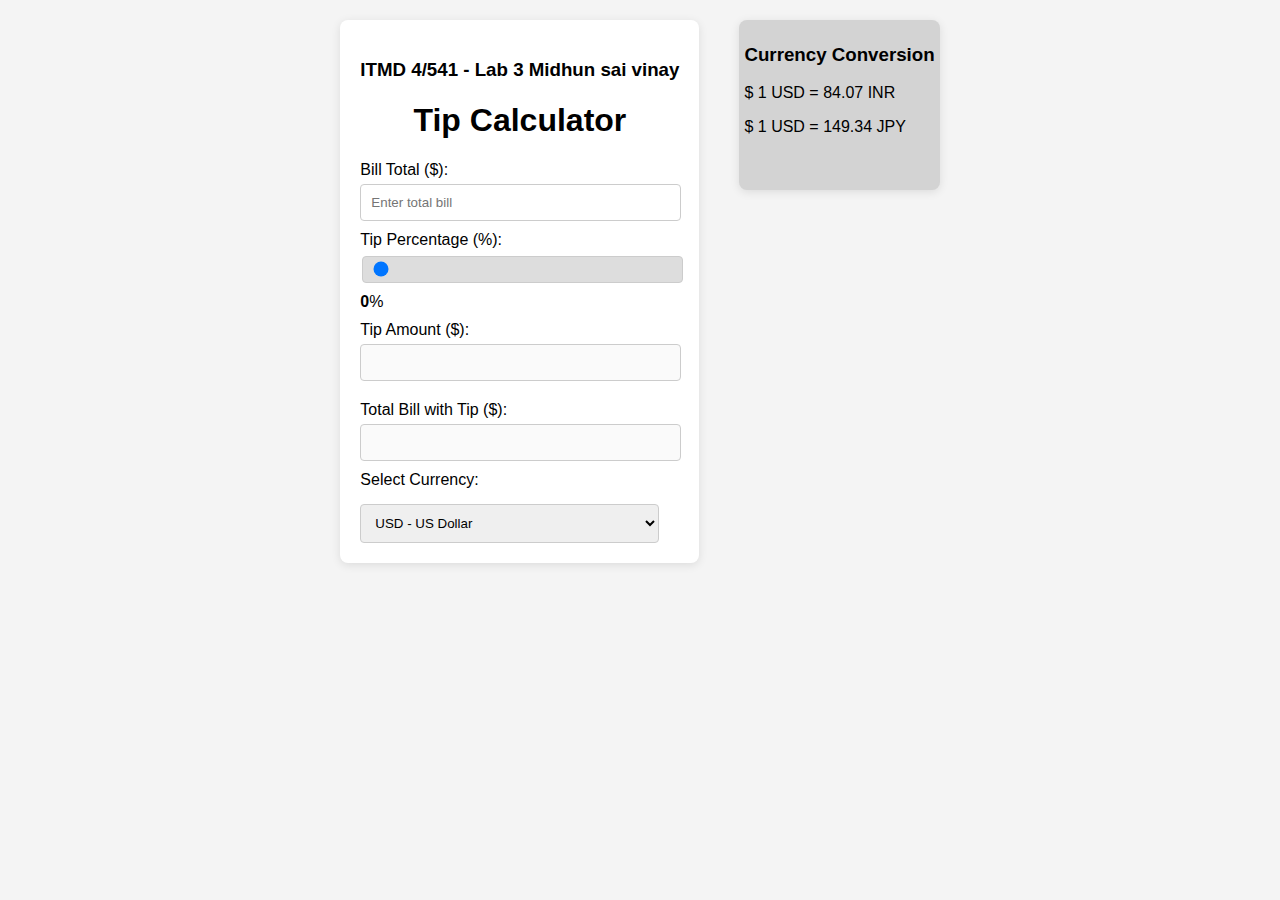
==== lab3/index.html @ cefbf13f "final" ====
<!DOCTYPE html>
<html lang="en">
<head>
    <meta charset="UTF-8">
    <meta name="viewport" content="width=device-width, initial-scale=1.0">
    <title>Simple Tip Calculator</title>
    <link rel="stylesheet" href="style.css">
</head>
<body>
    
    <div class="container">
        <h3>ITMD 4/541 - Lab 3 Midhun sai vinay</h3>
        <h1>Tip Calculator</h1>
        
        <form id="tipForm">
            <label for="billTotal">Bill Total ($):</label>
            <input type="text" id="billTotal" placeholder="Enter total bill">
            
            <br>
            <label for="tipSlider">Tip Percentage (%):</label>
            <input type="range" id="tipSlider" min="0" max="100" value="0">
            <span id="tipPercentageDisplay">0</span>%
            

            <label for="tipAmount">Tip Amount ($):</label>
            <input type="text" id="tipAmount" disabled><br>
            
            <div id="errorMessage" class="error-message"></div>
            
            <label for="totalWithTip">Total Bill with Tip ($):</label>
            <input type="text" id="totalWithTip" disabled>
            
            
            <label for="currency">Select Currency:</label>
            <select id="currency">
                <option value="USD">USD - US Dollar</option>
                <option value="INR">INR - Indian Rupee</option>
                <option value="JPY">JPY - Japanese Yen</option>
            </select>
            <br>
        </form>
        
        
    </div>
    
    <div class="currency-exchange">
        <h3>Currency Conversion</h3>
        <p>$ 1 USD = 84.07 INR</p>
        <p>$ 1 USD = 149.34 JPY</p>
        
    </div>
    <script src="script.js"></script>
</body>
</html>
---- lab3/style.css ----
body {
    font-family: Arial, sans-serif;
    background-color: #f4f4f4;
    margin: 0;
    padding: 20px;
    display: flex; 
    justify-content: center; 
}

.container {
    background-color: #fff;
    padding: 20px;
    border-radius: 8px;
    box-shadow: 0 2px 10px rgba(0, 0, 0, 0.1);
    max-width: 400px;
    margin-right: 20px; 
}
.currency-exchange {
    padding: 5px;  
    border-radius: 8px;
    box-shadow: 0 2px 10px rgba(0, 0, 0, 0.1);
    background-color: lightgray; 
    max-width: 540px; 
    max-height: 160px;
    display: inline-block;
    margin-left: 20px; 
    white-space: nowrap; /* Prevent line breaks */
    overflow: hidden;    /* Hide overflowed content */
    text-overflow: ellipsis; /* Optional: Adds "..." for overflowed text */
}




h1, h3 {
    text-align: center;
}

label {
    display: block;
    margin: 10px 0 5px;
}

input[type="text"], input[type="range"], select {
    width: calc(100% - 20px);
    padding: 10px;
    border: 1px solid #ccc;
    border-radius: 4px;
}

input[type="range"] {
    -webkit-appearance: none;
    background: #ddd;
    border-radius: 4px;
    height: 5px;
    margin-bottom: 10px;
    flex-grow: 1;
}

input[type="range"]::-webkit-slider-thumb,
input[type="range"]::-moz-range-thumb {
    width: 15px;
    height: 15px;
    background: #4CAF50;
    border-radius: 50%;
    cursor: pointer;
}

.tip-slider-container {
    display: flex;
    align-items: center;
    gap: 10px;
}

.error-message {
    color: red;            
    margin: 20px 0;       
}

#currency {
    margin-top: 10px;
}

#tipPercentageDisplay {
    font-weight: bold;
    min-width: 25px;
    text-align: center;
}

/* Mobile responsiveness */
@media (max-width: 600px) {
    h1 {
        font-size: 1.5rem;
    }

    .container, .currency-exchange {
        padding: 15px;
        max-width: 100%; 
    }

    input[type="text"], select, input[type="range"] {
        font-size: 0.9rem;
    }
}
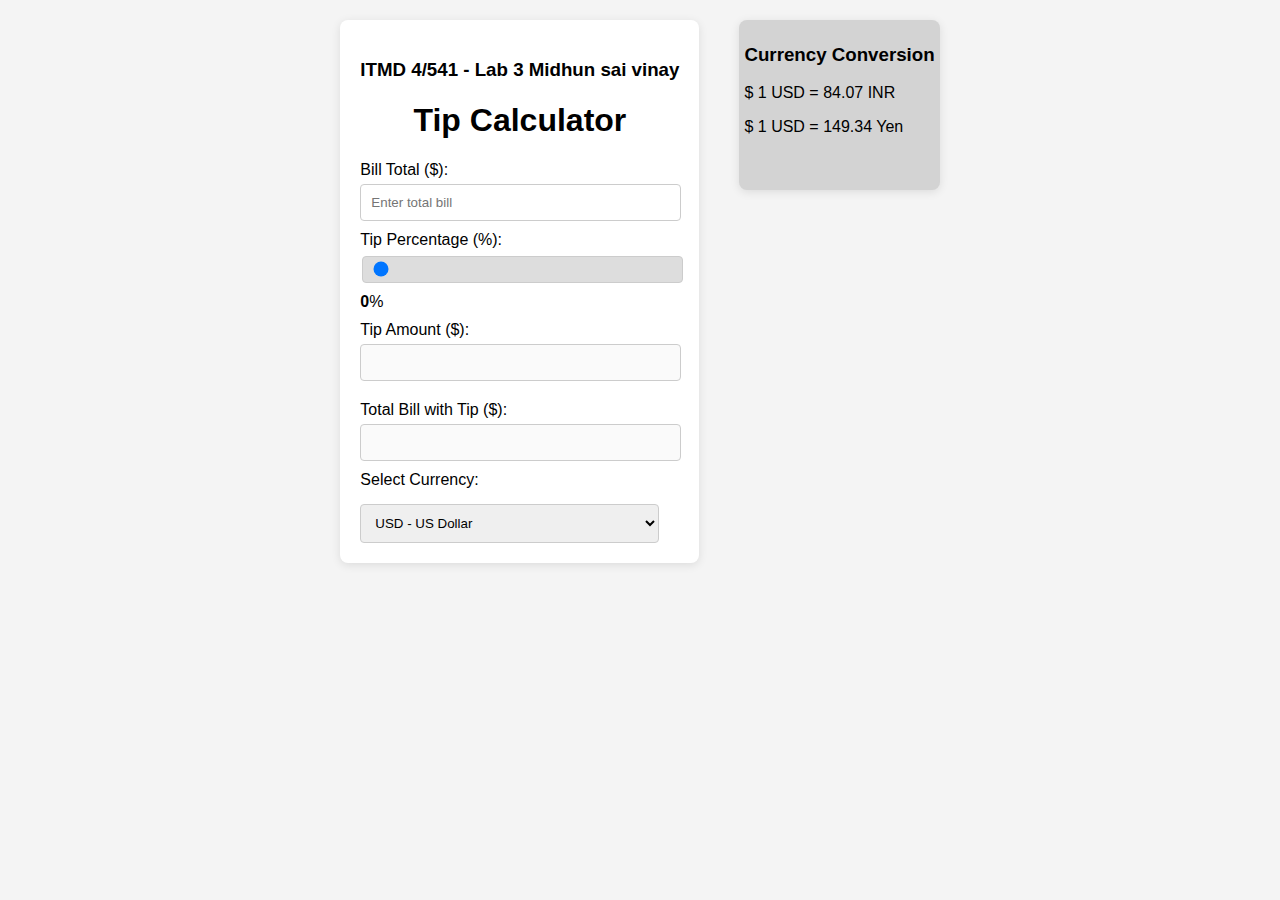
==== commit 341e40ae: "final" ====
--- a/lab3/index.html
+++ b/lab3/index.html
@@ -46,7 +46,7 @@
     <div class="currency-exchange">
         <h3>Currency Conversion</h3>
         <p>$ 1 USD = 84.07 INR</p>
-        <p>$ 1 USD = 149.34 JPY</p>
+        <p>$ 1 USD = 149.34 Yen</p>
         
     </div>
     <script src="script.js"></script>
--- a/lab3/style.css
+++ b/lab3/style.css
@@ -24,9 +24,7 @@
     max-height: 160px;
     display: inline-block;
     margin-left: 20px; 
-    white-space: nowrap; /* Prevent line breaks */
-    overflow: hidden;    /* Hide overflowed content */
-    text-overflow: ellipsis; /* Optional: Adds "..." for overflowed text */
+    white-space: nowrap; 
 }
 
 
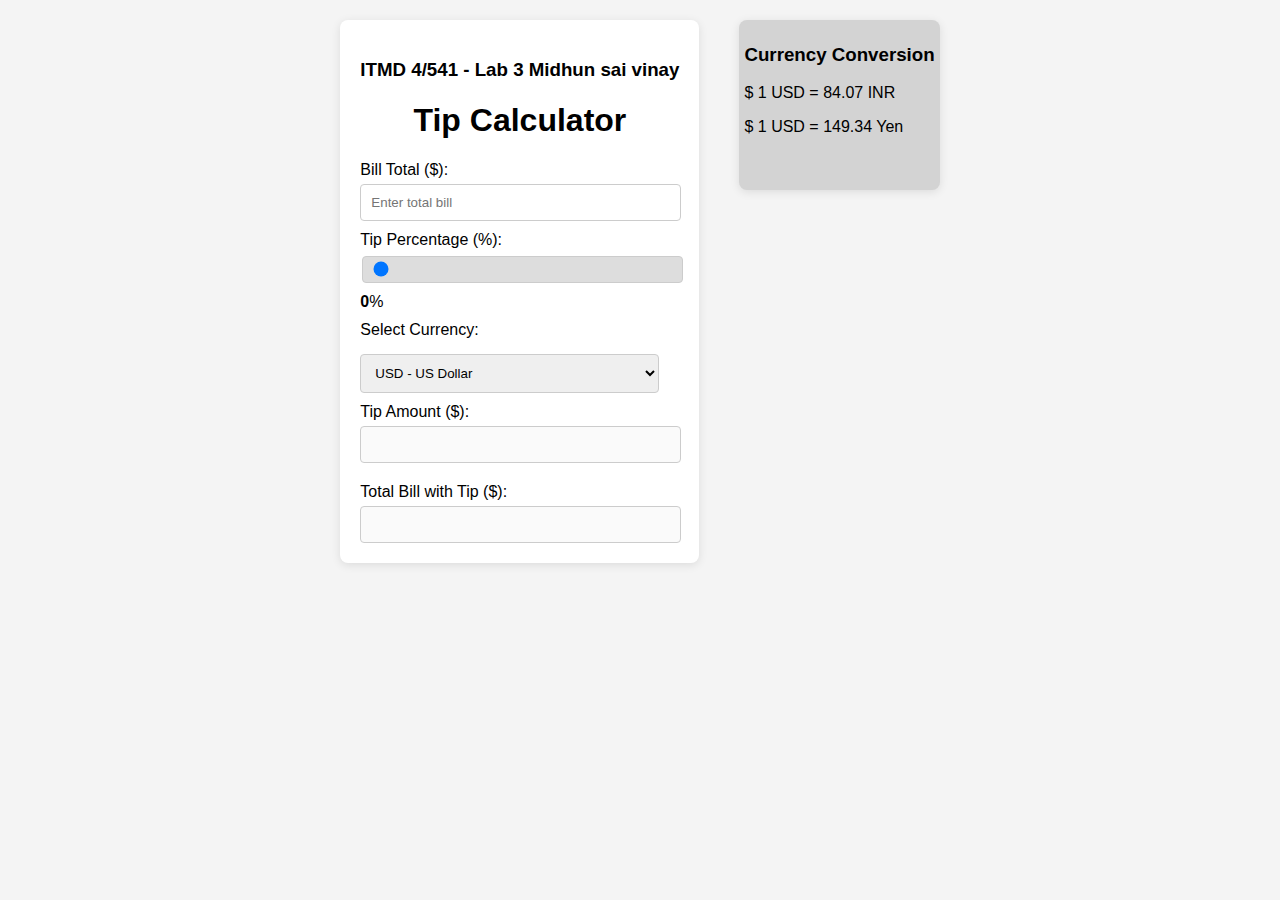
==== commit ff8024a7: "final" ====
--- a/lab3/index.html
+++ b/lab3/index.html
@@ -20,6 +20,14 @@
             <label for="tipSlider">Tip Percentage (%):</label>
             <input type="range" id="tipSlider" min="0" max="100" value="0">
             <span id="tipPercentageDisplay">0</span>%
+            <br>
+            <label for="currency">Select Currency:</label>
+            <select id="currency">
+                <option value="USD">USD - US Dollar</option>
+                <option value="INR">INR - Indian Rupee</option>
+                <option value="JPY">JPY - Japanese Yen</option>
+            </select>
+            <br>
             
 
             <label for="tipAmount">Tip Amount ($):</label>
@@ -31,13 +39,7 @@
             <input type="text" id="totalWithTip" disabled>
             
             
-            <label for="currency">Select Currency:</label>
-            <select id="currency">
-                <option value="USD">USD - US Dollar</option>
-                <option value="INR">INR - Indian Rupee</option>
-                <option value="JPY">JPY - Japanese Yen</option>
-            </select>
-            <br>
+            
         </form>
         
         
--- a/lab3/style.css
+++ b/lab3/style.css
@@ -87,16 +87,38 @@
 
 /* Mobile responsiveness */
 @media (max-width: 600px) {
+    body {
+        display: flex;
+        justify-content: center;
+        align-items: center;
+        padding: 10px;
+        flex-direction: column; /* Stack container and currency-exchange vertically */
+    }
+
     h1 {
         font-size: 1.5rem;
     }
 
-    .container, .currency-exchange {
+    .container {
         padding: 15px;
-        max-width: 100%; 
+        max-width: 100%;
+        margin: 0 auto;
+        display: flex;
+        flex-direction: column;
+        align-items: center;
+    }
+
+    /* Show currency exchange below tip calculator on mobile */
+    .currency-exchange {
+        display: block;
+        margin: 20px 0;  /* Add margin for spacing between sections */
+        width: 100%;     /* Make it full-width for smaller devices */
+        max-width: 100%; /* Ensure it doesn't overflow on small screens */
     }
 
     input[type="text"], select, input[type="range"] {
         font-size: 0.9rem;
+        width: 100%;
+        box-sizing: border-box;
     }
-}
+}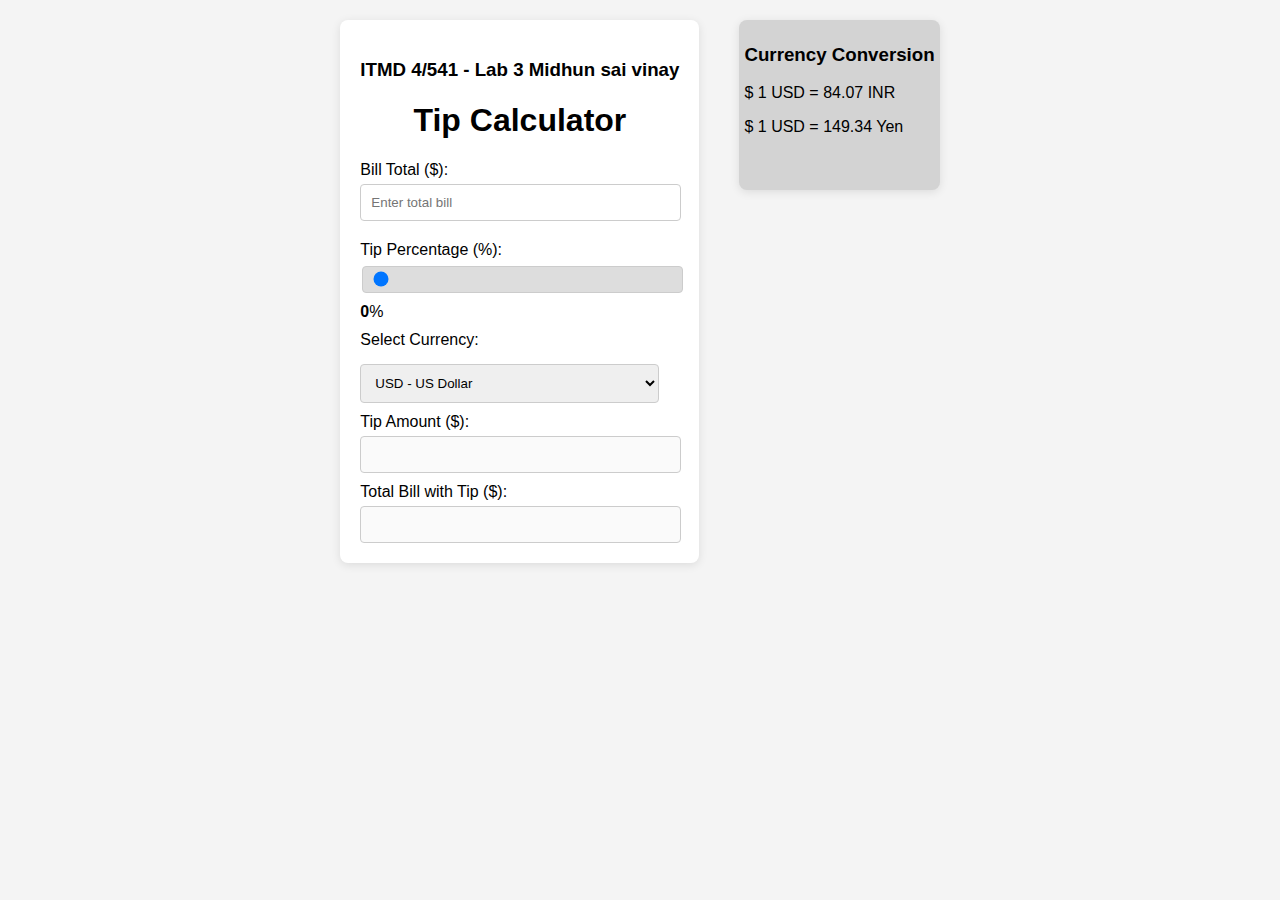
==== commit 35300517: "final" ====
--- a/lab3/index.html
+++ b/lab3/index.html
@@ -17,6 +17,7 @@
             <input type="text" id="billTotal" placeholder="Enter total bill">
             
             <br>
+            <div id="errorMessage" class="error-message"></div>
             <label for="tipSlider">Tip Percentage (%):</label>
             <input type="range" id="tipSlider" min="0" max="100" value="0">
             <span id="tipPercentageDisplay">0</span>%
@@ -33,7 +34,7 @@
             <label for="tipAmount">Tip Amount ($):</label>
             <input type="text" id="tipAmount" disabled><br>
             
-            <div id="errorMessage" class="error-message"></div>
+            
             
             <label for="totalWithTip">Total Bill with Tip ($):</label>
             <input type="text" id="totalWithTip" disabled>
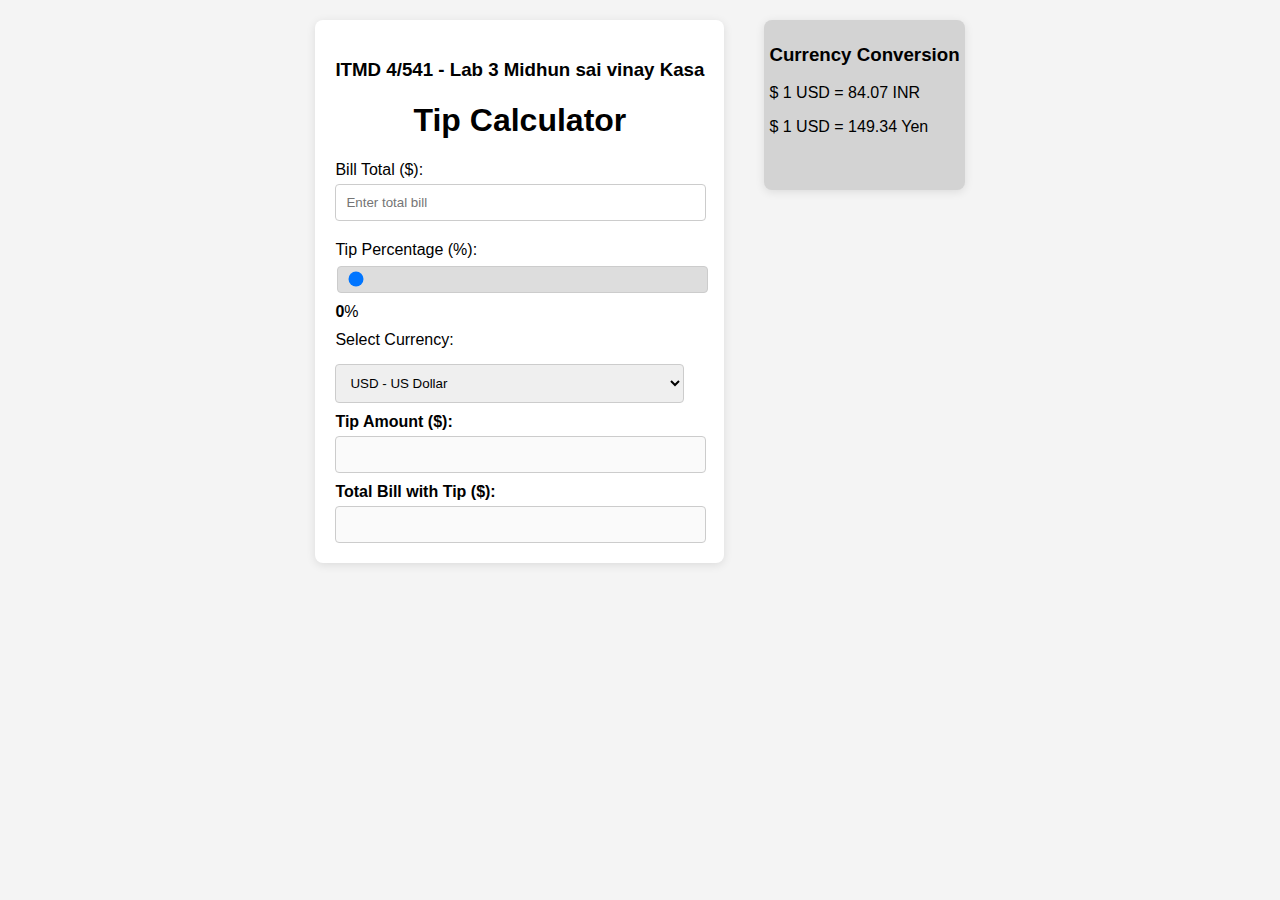
==== commit 68087897: "html change" ====
--- a/lab3/index.html
+++ b/lab3/index.html
@@ -9,7 +9,7 @@
 <body>
     
     <div class="container">
-        <h3>ITMD 4/541 - Lab 3 Midhun sai vinay</h3>
+        <h3>ITMD 4/541 - Lab 3 Midhun sai vinay Kasa</h3>
         <h1>Tip Calculator</h1>
         
         <form id="tipForm">
@@ -31,12 +31,12 @@
             <br>
             
 
-            <label for="tipAmount">Tip Amount ($):</label>
-            <input type="text" id="tipAmount" disabled><br>
+            <label for="tipAmount"><strong>Tip Amount ($):</strong></label>
+            <strong></strong><input type="text" id="tipAmount" disabled></strong><br>
             
             
             
-            <label for="totalWithTip">Total Bill with Tip ($):</label>
+            <label for="totalWithTip"><strong>Total Bill with Tip ($):</strong></label>
             <input type="text" id="totalWithTip" disabled>
             
             
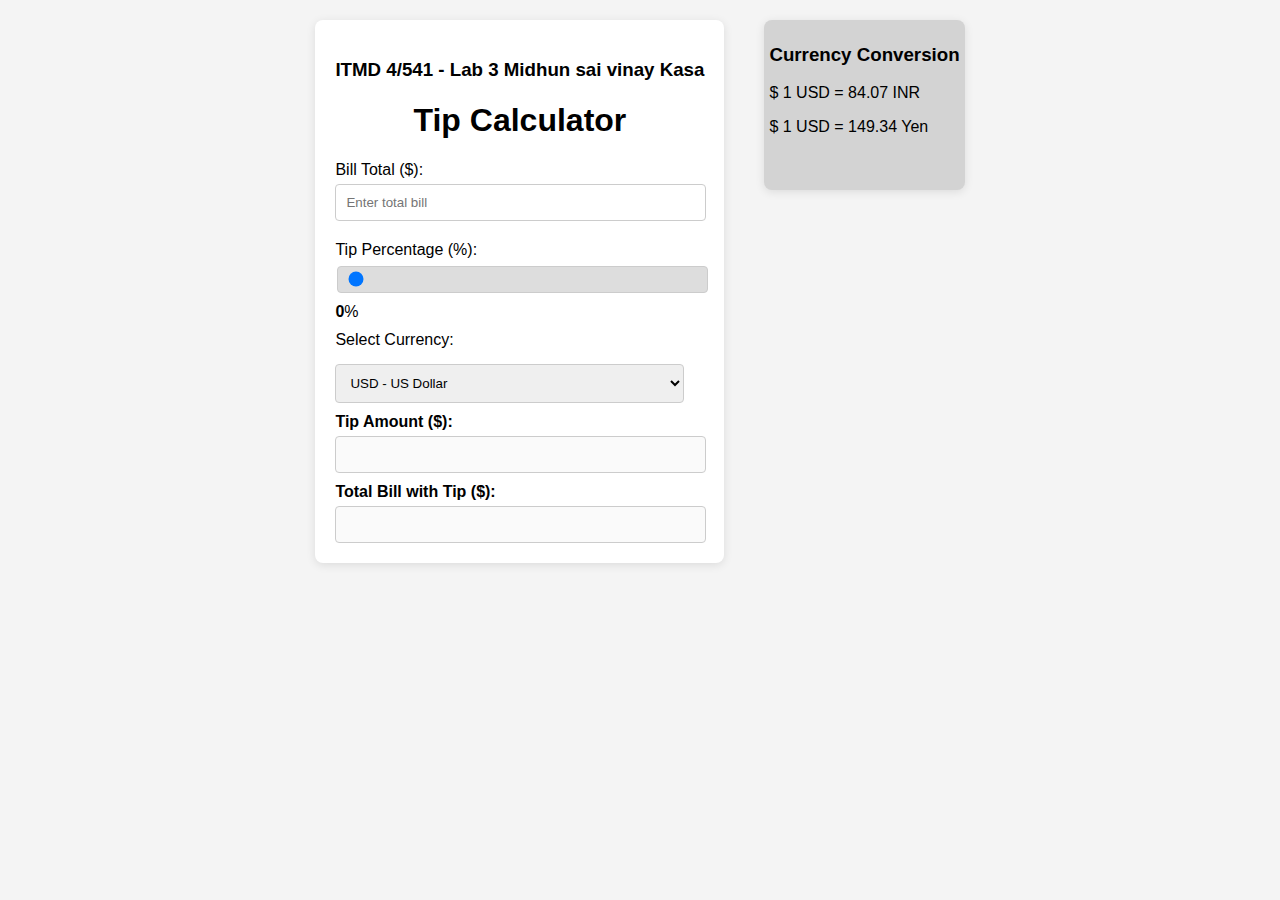
==== commit 678a16fe: "html" ====
--- a/lab3/index.html
+++ b/lab3/index.html
@@ -32,7 +32,7 @@
             
 
             <label for="tipAmount"><strong>Tip Amount ($):</strong></label>
-            <strong></strong><input type="text" id="tipAmount" disabled></strong><br>
+            <strong><input type="text" id="tipAmount" disabled></strong><br>
             
             
             
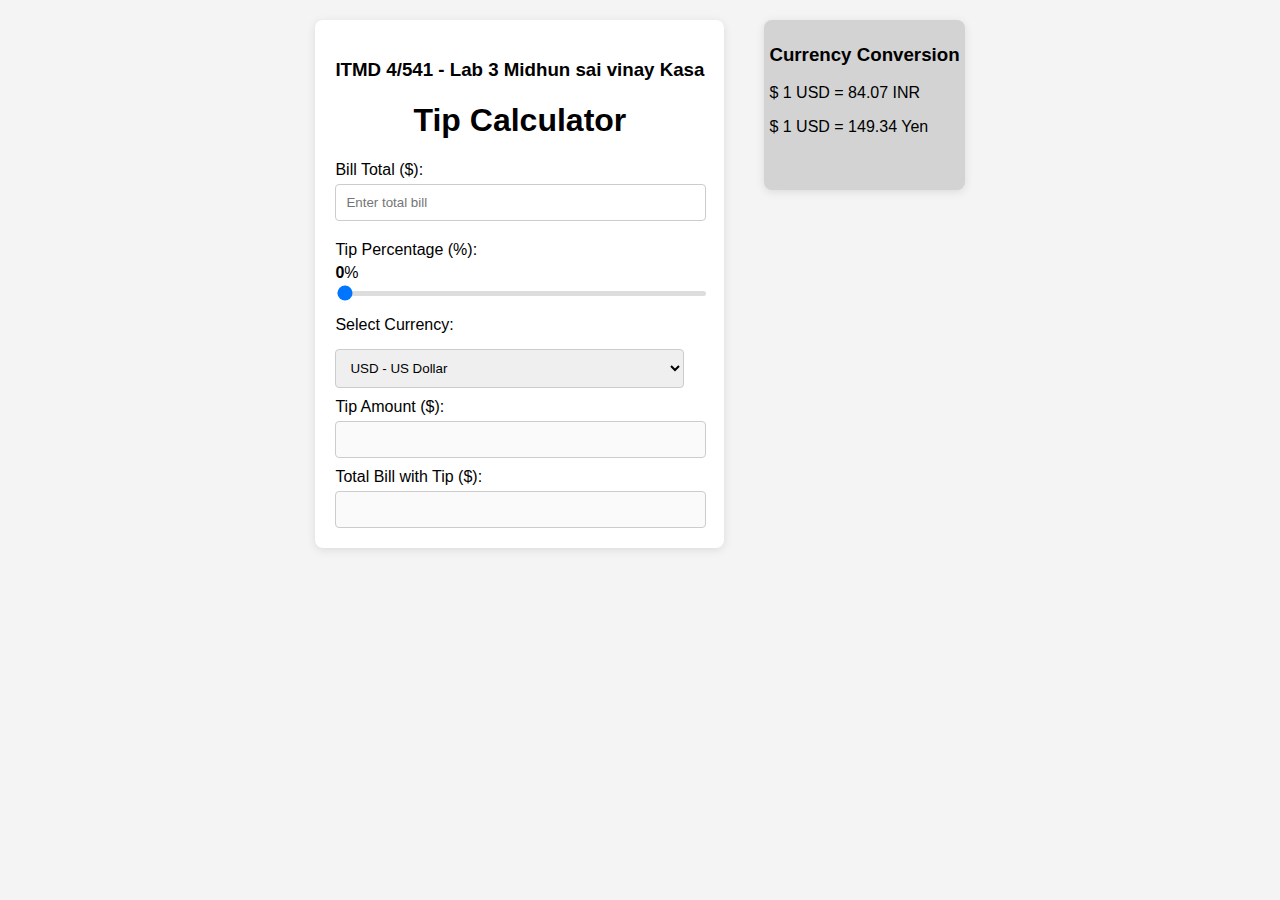
==== commit 46115aa8: "modified html" ====
--- a/lab3/index.html
+++ b/lab3/index.html
@@ -19,8 +19,9 @@
             <br>
             <div id="errorMessage" class="error-message"></div>
             <label for="tipSlider">Tip Percentage (%):</label>
+            <span id="tipPercentageDisplay">0</span>%
             <input type="range" id="tipSlider" min="0" max="100" value="0">
-            <span id="tipPercentageDisplay">0</span>%
+            
             <br>
             <label for="currency">Select Currency:</label>
             <select id="currency">
@@ -31,13 +32,13 @@
             <br>
             
 
-            <label for="tipAmount"><strong>Tip Amount ($):</strong></label>
-            <strong><input type="text" id="tipAmount" disabled></strong><br>
+            <label for="tipAmount">Tip Amount ($):</label>
+            <strong><input type="text" id="tipAmount" disabled style="font-weight: bold;"></strong><br>
             
             
             
-            <label for="totalWithTip"><strong>Total Bill with Tip ($):</strong></label>
-            <input type="text" id="totalWithTip" disabled>
+            <label for="totalWithTip">Total Bill with Tip ($):</label>
+            <input type="text" id="totalWithTip" disabled style="font-weight: bold;">
             
             
             
--- a/lab3/style.css
+++ b/lab3/style.css
@@ -15,6 +15,7 @@
     max-width: 400px;
     margin-right: 20px; 
 }
+
 .currency-exchange {
     padding: 5px;  
     border-radius: 8px;
@@ -27,9 +28,6 @@
     white-space: nowrap; 
 }
 
-
-
-
 h1, h3 {
     text-align: center;
 }
@@ -39,7 +37,7 @@
     margin: 10px 0 5px;
 }
 
-input[type="text"], input[type="range"], select {
+input[type="text"], select {
     width: calc(100% - 20px);
     padding: 10px;
     border: 1px solid #ccc;
@@ -47,12 +45,12 @@
 }
 
 input[type="range"] {
+    width: 100%; /* Make the range input take full width */
+    height: 5px; /* Maintain height for slimness */
     -webkit-appearance: none;
     background: #ddd;
     border-radius: 4px;
-    height: 5px;
     margin-bottom: 10px;
-    flex-grow: 1;
 }
 
 input[type="range"]::-webkit-slider-thumb,
@@ -68,6 +66,7 @@
     display: flex;
     align-items: center;
     gap: 10px;
+    width: 100%; /* Ensure the container takes full width */
 }
 
 .error-message {
@@ -121,4 +120,4 @@
         width: 100%;
         box-sizing: border-box;
     }
-}+}
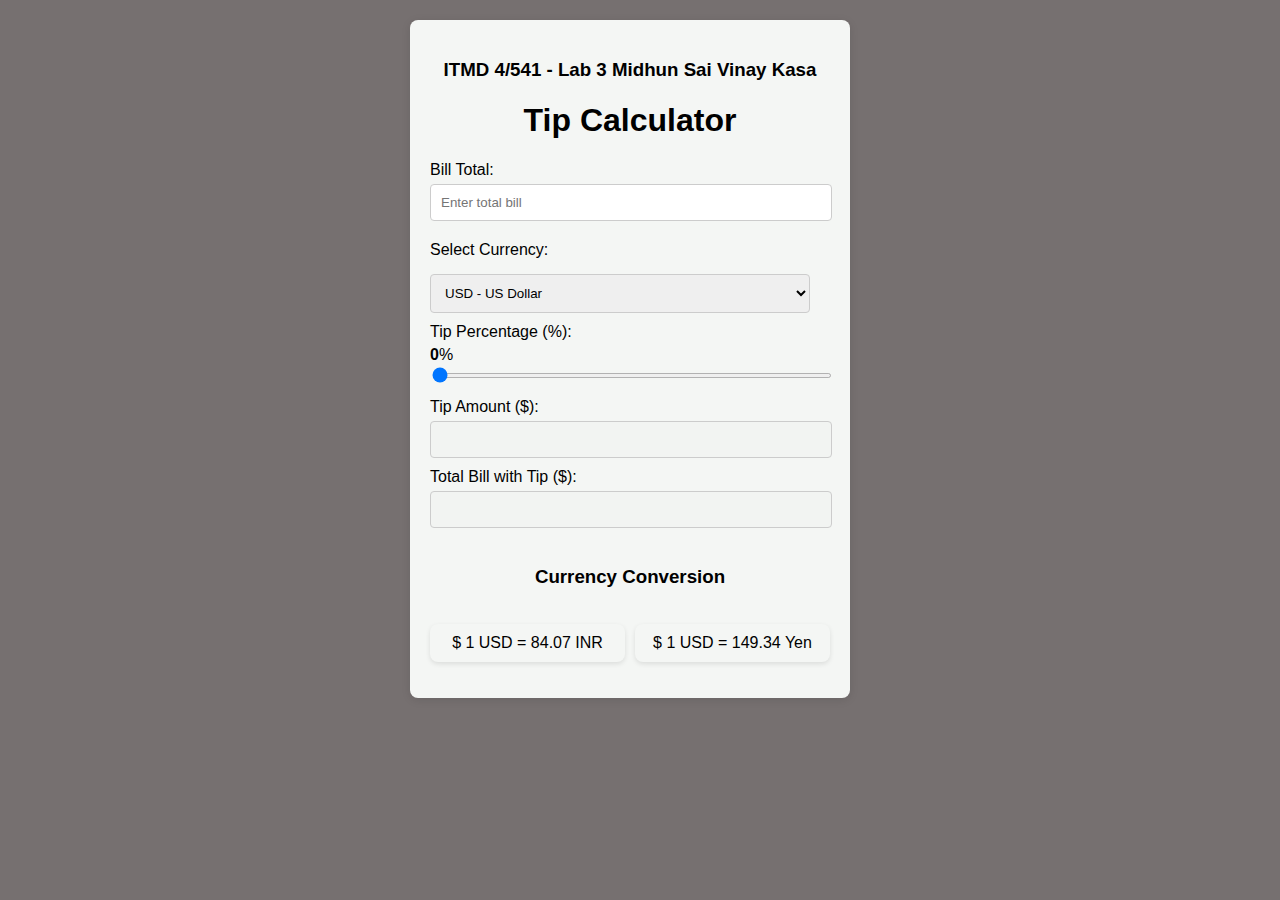
==== commit adbba0a3: "final" ====
--- a/lab3/index.html
+++ b/lab3/index.html
@@ -9,20 +9,16 @@
 <body>
     
     <div class="container">
-        <h3>ITMD 4/541 - Lab 3 Midhun sai vinay Kasa</h3>
+        <h3>ITMD 4/541 - Lab 3 Midhun Sai Vinay Kasa</h3>
         <h1>Tip Calculator</h1>
         
         <form id="tipForm">
-            <label for="billTotal">Bill Total ($):</label>
+            <label for="billTotal">Bill Total:</label>
             <input type="text" id="billTotal" placeholder="Enter total bill">
             
             <br>
             <div id="errorMessage" class="error-message"></div>
-            <label for="tipSlider">Tip Percentage (%):</label>
-            <span id="tipPercentageDisplay">0</span>%
-            <input type="range" id="tipSlider" min="0" max="100" value="0">
             
-            <br>
             <label for="currency">Select Currency:</label>
             <select id="currency">
                 <option value="USD">USD - US Dollar</option>
@@ -31,28 +27,27 @@
             </select>
             <br>
             
-
+            <label for="tipSlider">Tip Percentage (%):</label>
+            <span id="tipPercentageDisplay">0</span>%
+            <input type="range" id="tipSlider" min="0" max="100" value="0">
+            
             <label for="tipAmount">Tip Amount ($):</label>
             <strong><input type="text" id="tipAmount" disabled style="font-weight: bold;"></strong><br>
-            
-            
             
             <label for="totalWithTip">Total Bill with Tip ($):</label>
             <input type="text" id="totalWithTip" disabled style="font-weight: bold;">
             
-            
+            <!-- Moved currency-exchange div inside the form -->
+            <div class="currency-exchange">
+                <h3>Currency Conversion</h3>
+                <p>$ 1 USD = 84.07 INR </p>
+                <p>$ 1 USD = 149.34 Yen</p>
+                
+            </div>
             
         </form>
-        
-        
     </div>
     
-    <div class="currency-exchange">
-        <h3>Currency Conversion</h3>
-        <p>$ 1 USD = 84.07 INR</p>
-        <p>$ 1 USD = 149.34 Yen</p>
-        
-    </div>
     <script src="script.js"></script>
 </body>
 </html>
--- a/lab3/style.css
+++ b/lab3/style.css
@@ -1,6 +1,6 @@
 body {
-    font-family: Arial, sans-serif;
-    background-color: #f4f4f4;
+    font-family: 'Roboto', sans-serif;
+    background-color: #767070;
     margin: 0;
     padding: 20px;
     display: flex; 
@@ -8,7 +8,7 @@
 }
 
 .container {
-    background-color: #fff;
+    background-color: #f4f6f4;
     padding: 20px;
     border-radius: 8px;
     box-shadow: 0 2px 10px rgba(0, 0, 0, 0.1);
@@ -16,17 +16,7 @@
     margin-right: 20px; 
 }
 
-.currency-exchange {
-    padding: 5px;  
-    border-radius: 8px;
-    box-shadow: 0 2px 10px rgba(0, 0, 0, 0.1);
-    background-color: lightgray; 
-    max-width: 540px; 
-    max-height: 160px;
-    display: inline-block;
-    margin-left: 20px; 
-    white-space: nowrap; 
-}
+
 
 h1, h3 {
     text-align: center;
@@ -45,9 +35,9 @@
 }
 
 input[type="range"] {
-    width: 100%; /* Make the range input take full width */
-    height: 5px; /* Maintain height for slimness */
-    -webkit-appearance: none;
+    width: 100%; 
+    height: 5px; 
+    
     background: #ddd;
     border-radius: 4px;
     margin-bottom: 10px;
@@ -66,7 +56,7 @@
     display: flex;
     align-items: center;
     gap: 10px;
-    width: 100%; /* Ensure the container takes full width */
+    width: 100%; 
 }
 
 .error-message {
@@ -84,14 +74,42 @@
     text-align: center;
 }
 
-/* Mobile responsiveness */
+
+.currency-exchange {
+    text-align: center;
+    margin-top: 20px;
+    font-weight: bold;
+    display: flex;
+    justify-content: center;
+    gap: 10px;
+    flex-wrap: wrap; /* This allows wrapping on smaller screens */
+}
+
+.currency-exchange h3 {
+    width: 100%;
+    text-align: center;
+    margin-bottom: 10px;
+}
+
+.currency-exchange p {
+    background-color: #f4f6f4;
+    padding: 10px;
+    border-radius: 8px;
+    box-shadow: 0 2px 5px rgba(0, 0, 0, 0.1);
+    font-size: 1rem;
+    text-align: center;
+    font-weight: normal;
+    min-width: 120px; /* Ensures each box has a minimum width */
+    flex: 1; /* Allows boxes to resize evenly */
+}
+
 @media (max-width: 600px) {
     body {
         display: flex;
         justify-content: center;
         align-items: center;
         padding: 10px;
-        flex-direction: column; /* Stack container and currency-exchange vertically */
+        flex-direction: column; 
     }
 
     h1 {
@@ -107,13 +125,8 @@
         align-items: center;
     }
 
-    /* Show currency exchange below tip calculator on mobile */
-    .currency-exchange {
-        display: block;
-        margin: 20px 0;  /* Add margin for spacing between sections */
-        width: 100%;     /* Make it full-width for smaller devices */
-        max-width: 100%; /* Ensure it doesn't overflow on small screens */
-    }
+    
+    
 
     input[type="text"], select, input[type="range"] {
         font-size: 0.9rem;
